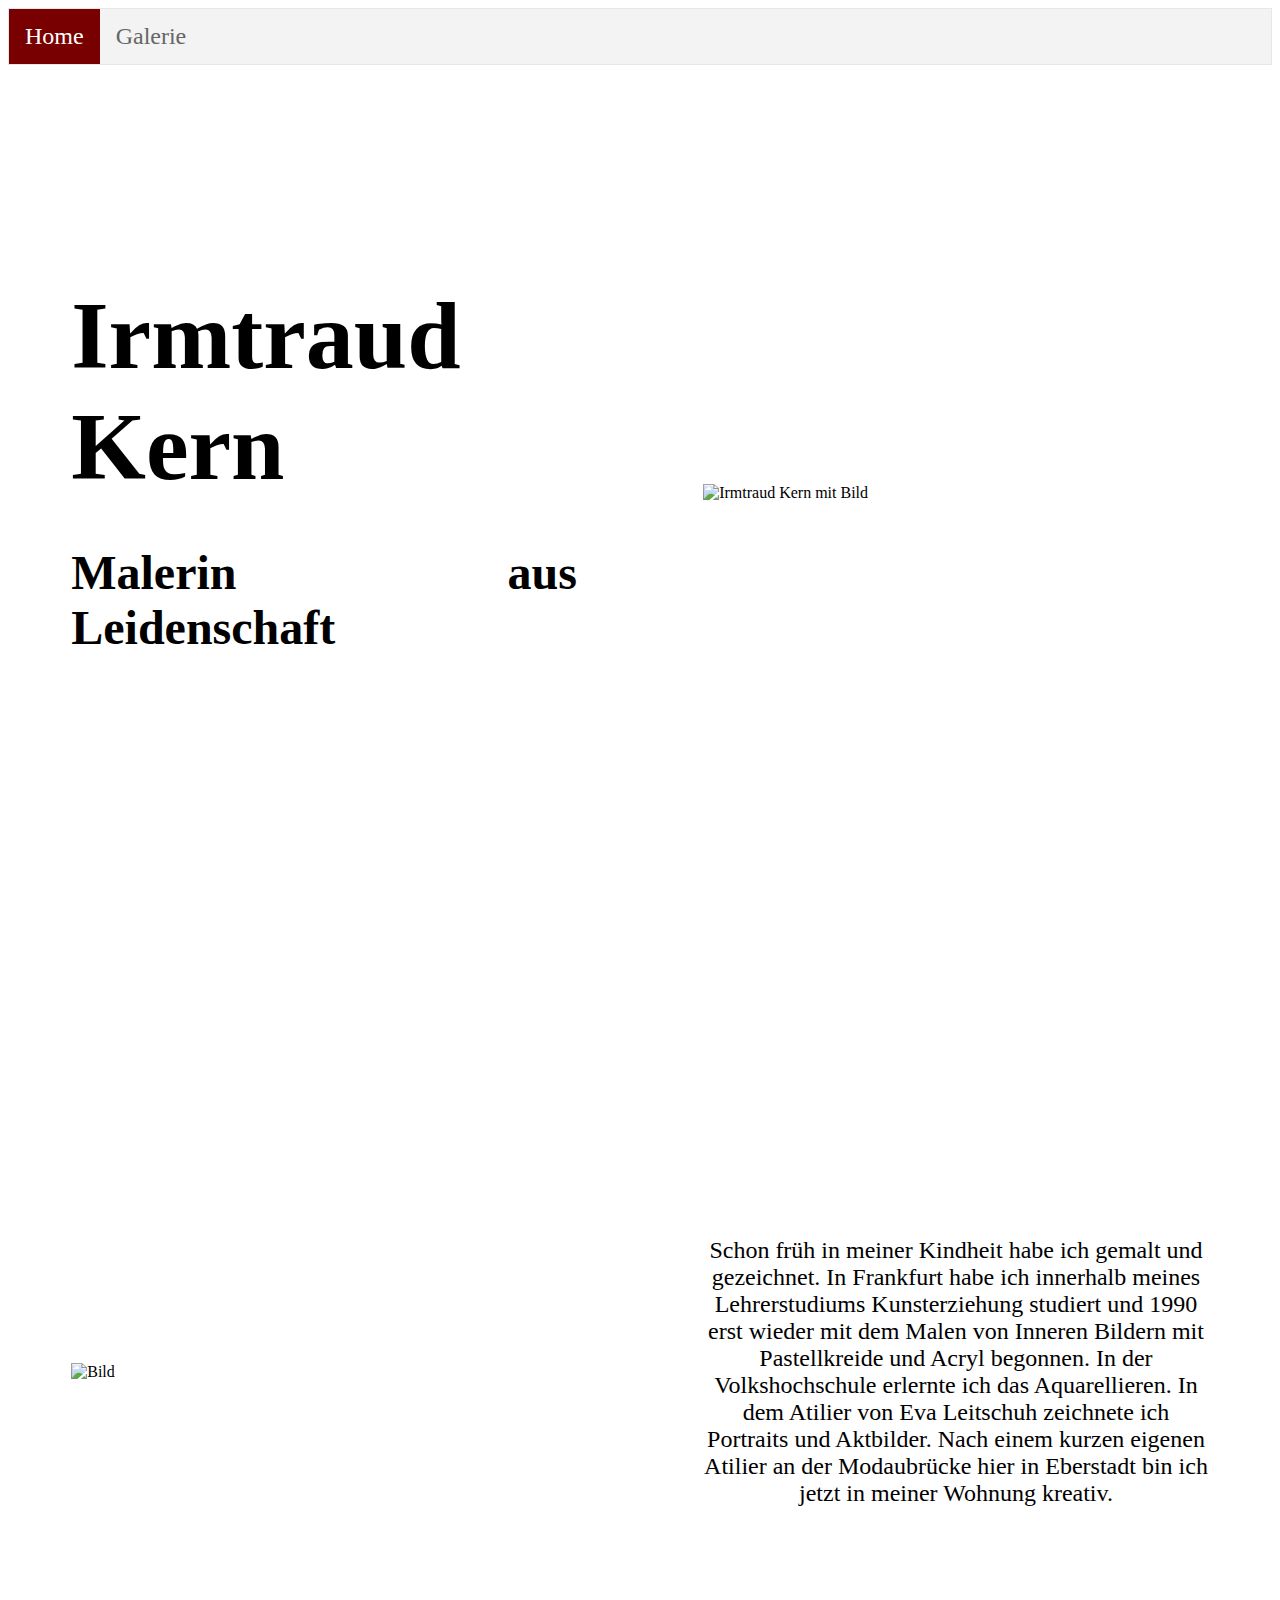
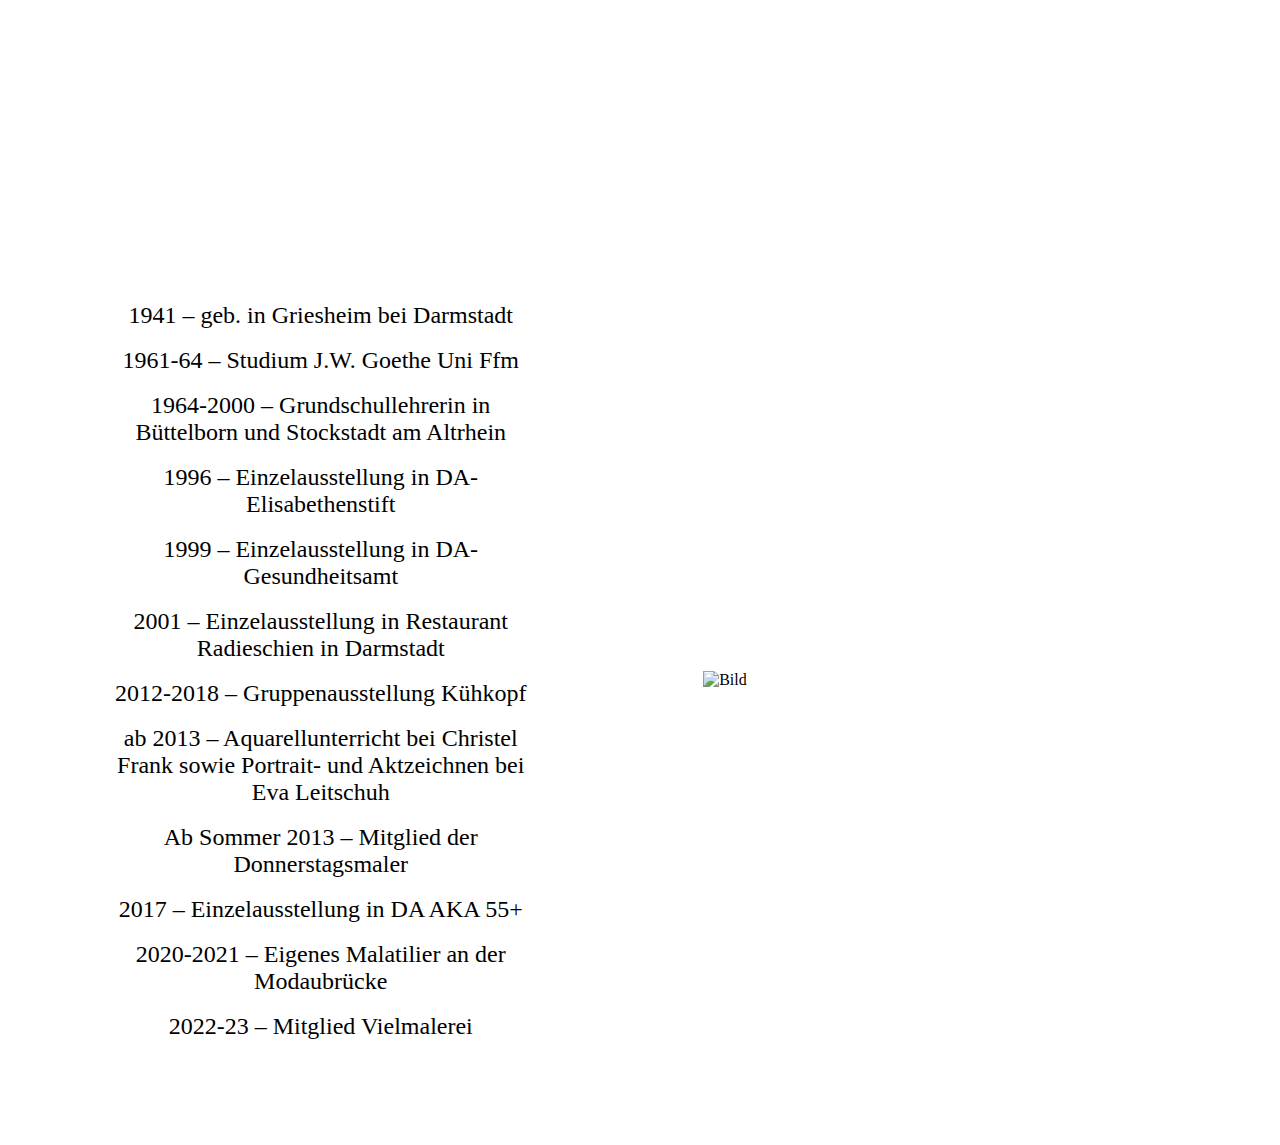
==== index.html @ f112565d "Add files via upload" ====
<!DOCTYPE html>
<html lang="de">
<head>
    <meta charset="UTF-8">
    <meta name="viewport" content="width=device-width, initial-scale=1.0">
    <title>Irmtraud Kern</title>
    <link rel="stylesheet" href="style.css">
</head>
<body>
    <ul class="navbar">
        <li><a class="activebar" href="#home">Home</a></li>
        <li><a href="#Galerie">Galerie</a></li>
    </ul>
    <div class="headdiv">
        <div class="leftdiv">
            <h1>Irmtraud Kern</h1><br>
            <h2>Malerin aus Leidenschaft</h2>
        </div>
        <div class="rightdiv">
            <img src="funnyCats-main/images (14).png" alt="Irmtraud Kern mit Bild"> 
        </div>
    </div>
    <div class="headdiv">
        <div class="leftdiv">
            <img src="funnyCats-main/images (30).jpeg" alt="Bild">
        </div>
        <div class="rightdiv">
            <p>Schon früh in meiner Kindheit habe ich gemalt und gezeichnet. In Frankfurt habe ich innerhalb meines Lehrerstudiums Kunsterziehung studiert und 1990 erst wieder mit dem Malen von Inneren Bildern mit Pastellkreide und Acryl begonnen. In der Volkshochschule erlernte ich das Aquarellieren. In dem Atilier von Eva Leitschuh zeichnete ich Portraits und Aktbilder. Nach einem kurzen eigenen Atilier an der Modaubrücke hier in Eberstadt bin ich jetzt in meiner Wohnung kreativ. </p>
        </div>
    </div>
    <div class="headdiv">
        <div class="leftdiv">
            <ul class="laufbahn">
                <li>1941 – geb. in Griesheim bei  Darmstadt</li><br>
                <li>1961-64 – Studium J.W. Goethe Uni Ffm</li><br>
                <li>1964-2000 – Grundschullehrerin in Büttelborn und Stockstadt am Altrhein</li><br>
                <li>1996 – Einzelausstellung in DA-Elisabethenstift</li><br>
                <li>1999 – Einzelausstellung in DA-Gesundheitsamt</li><br>
                <li>2001 – Einzelausstellung in Restaurant Radieschien in Darmstadt</li><br>
                <li>2012-2018 – Gruppenausstellung Kühkopf</li><br>
                <li>ab 2013 – Aquarellunterricht bei Christel Frank sowie Portrait- und Aktzeichnen bei Eva Leitschuh</li><br>
                <li>Ab Sommer 2013 – Mitglied der Donnerstagsmaler</li><br>
                <li>2017 – Einzelausstellung in DA AKA 55+</li><br>
                <li>2020-2021 – Eigenes Malatilier an der Modaubrücke</li><br>
                <li>2022-23 – Mitglied Vielmalerei</li><br>
            </ul>
        </div>
        <div class="rightdiv">
            <img src="funnyCats-main/image (22).jpeg" alt="Bild">
        </div>
    </div>
</body>
</html>
---- style.css ----
ul.navbar {
    list-style-type: none;
    margin: 0;
    padding: 0;
    overflow: hidden;
    border: 1px solid #e7e7e7;
    background-color: #f3f3f3;
  }
  
ul.laufbahn {
    list-style-type: none;
    text-align: center;
}

  li {
    float: center;
    text-align: center;
    margin-left: 0%;
    margin-right: 10%;
    font-size: 1.5em;
  }
  
  li a {
    float: left;
    display: block;
    color: #666;
    text-align: center;
    padding: 14px 16px;
    text-decoration: none;
  }
  
  li a:hover:not(.activebar) {
    background-color: #ddd;
  }
  
  li a.activebar {
    color: white;
    background-color: #790000;
  }

  img {
    display:flexbox;
    margin-left: auto;
    margin-right: auto;
    width: 90%;
    vertical-align: baseline;
  }

  h1 {
    text-align: justify;
    margin-top:30%;
    margin-bottom: 5%;
    font-size: 6em;
  }

  h2 {
    text-align: justify;
    margin-top:0%;
    margin-bottom: 40%;
    font-size: 3em;
  }

  p {
    text-align: center;
    margin-top:50%;
    margin-bottom: 50%;
    font-size: 1.5em;
  }

  .headdiv {
    width: 100%;
    overflow:auto;
    display:flex;
    flex-wrap: wrap;
    align-items: center;
    align-content: stretch;
    justify-content: center;
  }

  .leftdiv {
    float: left;
    width: 40%;
    padding: 5%;
    height: 100%;
    align-self: center;
  }
  
  .rightdiv {
    float: left;
    width: 40%;
    padding: 5%;
    height:fit-content;
    align-self: center;
  }

  @media screen and (max-width: 800px) {
    ul.navbar li.right, ul.navbar li {
        float: none;
        margin-right: 0%;
    }

    .leftdiv, .rightdiv {
        width: 90%; /* The width is 100%, when the viewport is 800px or smaller */
    }
  }
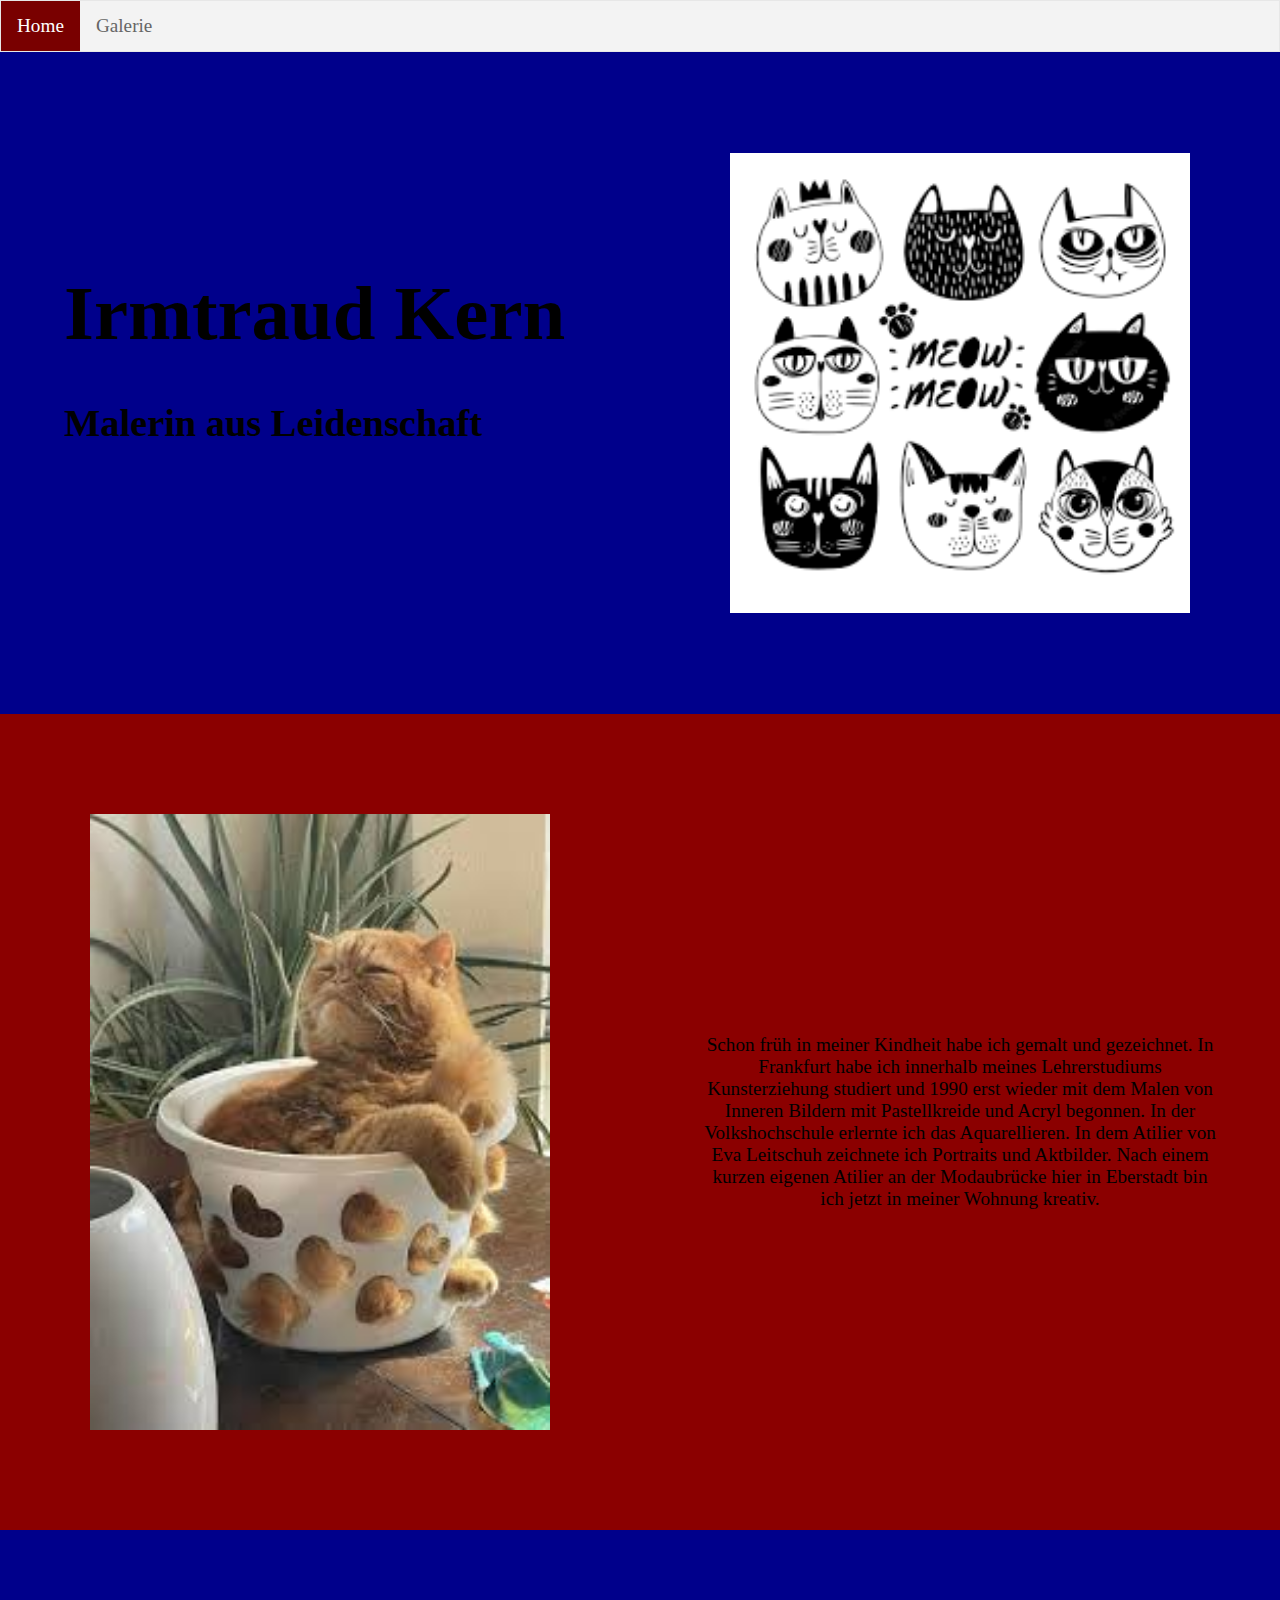
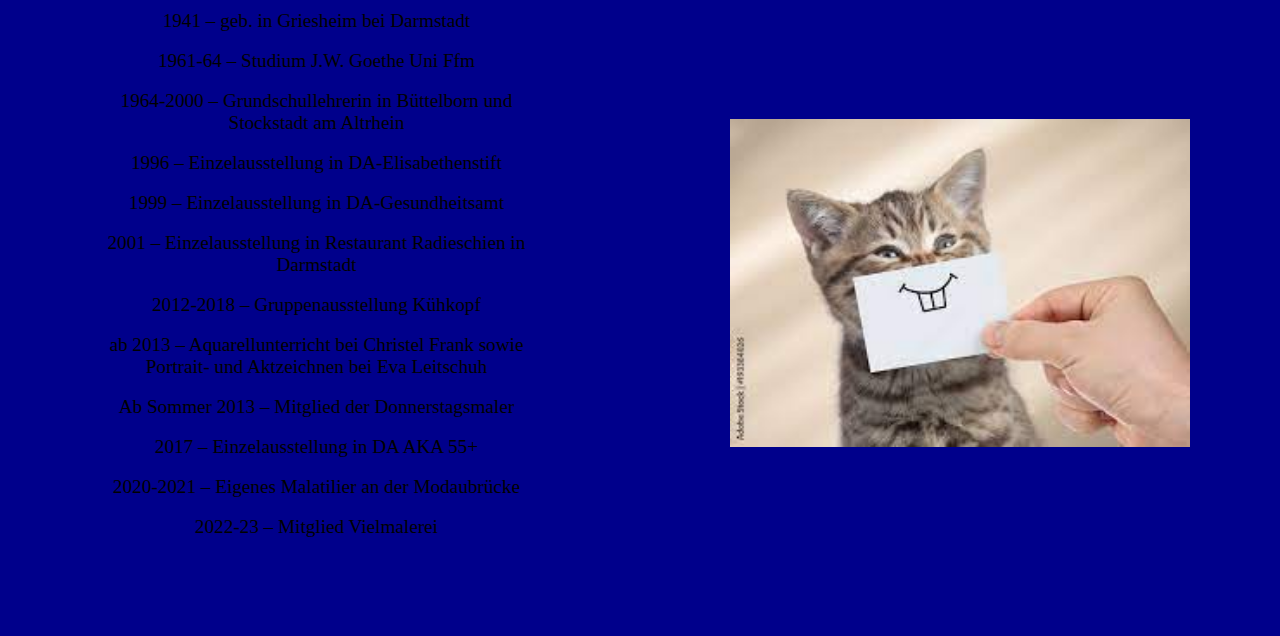
==== commit 47aaeb55: "Add files via upload" ====
--- a/index.html
+++ b/index.html
@@ -11,6 +11,7 @@
         <li><a class="activebar" href="#home">Home</a></li>
         <li><a href="#Galerie">Galerie</a></li>
     </ul>
+    <div class="b1">
     <div class="headdiv">
         <div class="leftdiv">
             <h1>Irmtraud Kern</h1><br>
@@ -20,6 +21,8 @@
             <img src="funnyCats-main/images (14).png" alt="Irmtraud Kern mit Bild"> 
         </div>
     </div>
+    </div>
+    <div class="b2">
     <div class="headdiv">
         <div class="leftdiv">
             <img src="funnyCats-main/images (30).jpeg" alt="Bild">
@@ -28,6 +31,8 @@
             <p>Schon früh in meiner Kindheit habe ich gemalt und gezeichnet. In Frankfurt habe ich innerhalb meines Lehrerstudiums Kunsterziehung studiert und 1990 erst wieder mit dem Malen von Inneren Bildern mit Pastellkreide und Acryl begonnen. In der Volkshochschule erlernte ich das Aquarellieren. In dem Atilier von Eva Leitschuh zeichnete ich Portraits und Aktbilder. Nach einem kurzen eigenen Atilier an der Modaubrücke hier in Eberstadt bin ich jetzt in meiner Wohnung kreativ. </p>
         </div>
     </div>
+    </div>
+    <div class="b3">
     <div class="headdiv">
         <div class="leftdiv">
             <ul class="laufbahn">
@@ -49,5 +54,6 @@
             <img src="funnyCats-main/image (22).jpeg" alt="Bild">
         </div>
     </div>
+    </div>
 </body>
 </html>--- a/style.css
+++ b/style.css
@@ -1,12 +1,36 @@
+/* Navigationsleiste */
 ul.navbar {
-    list-style-type: none;
-    margin: 0;
-    padding: 0;
-    overflow: hidden;
-    border: 1px solid #e7e7e7;
-    background-color: #f3f3f3;
-  }
-  
+  list-style-type: none;
+  margin: 0;
+  padding: 0;
+  overflow: hidden;
+  border: 1px solid #e7e7e7;
+  background-color: #f3f3f3;
+}
+
+ul.navbar li {
+  float: left;
+  margin-right: 0%;
+}
+
+ul.navbar li a {
+  display: block;
+  color: #666;
+  text-align: center;
+  padding: 14px 16px;
+  text-decoration: none;
+}
+
+ul.navbar li a:hover:not(.activebar) {
+  background-color: #ddd;
+}
+
+ul.navbar li a.activebar {
+  color: white;
+  background-color: #790000;
+}
+
+/* Laufbahnliste */
 ul.laufbahn {
     list-style-type: none;
     text-align: center;
@@ -17,89 +41,102 @@
     text-align: center;
     margin-left: 0%;
     margin-right: 10%;
-    font-size: 1.5em;
-  }
-  
-  li a {
-    float: left;
-    display: block;
-    color: #666;
-    text-align: center;
-    padding: 14px 16px;
-    text-decoration: none;
-  }
-  
-  li a:hover:not(.activebar) {
-    background-color: #ddd;
-  }
-  
-  li a.activebar {
-    color: white;
-    background-color: #790000;
+    font-size: 1.5vw;
   }
 
-  img {
-    display:flexbox;
-    margin-left: auto;
-    margin-right: auto;
-    width: 90%;
-    vertical-align: baseline;
+/* Standard formatierungen */
+body {
+  margin:0%;
+}
+
+img {
+  display:block;
+  margin-left: auto;
+  margin-right: auto;
+  width: 90%;
+}
+
+h1 {
+  text-align: justify;
+  margin-top:30%;
+  margin-bottom: 5%;
+  font-size: 6vw;
+}
+
+h2 {
+  text-align: justify;
+  margin-top:0%;
+  margin-bottom: 40%;
+  font-size: 3vw;
   }
 
-  h1 {
-    text-align: justify;
-    margin-top:30%;
-    margin-bottom: 5%;
-    font-size: 6em;
-  }
+p {
+  text-align: center;
+  margin-top:50%;
+  margin-bottom: 50%;
+  font-size: 1.5vw;
+}
 
-  h2 {
-    text-align: justify;
-    margin-top:0%;
-    margin-bottom: 40%;
-    font-size: 3em;
-  }
+/* Divs */
+.headdiv {
+  width: 100%;
+  overflow:auto;
+  display:flex;
+  flex-wrap: wrap;
+  align-items: center;
+  align-content: stretch;
+  justify-content: center;
+}
 
-  p {
-    text-align: center;
-    margin-top:50%;
-    margin-bottom: 50%;
-    font-size: 1.5em;
-  }
+.leftdiv {
+  float: left;
+  width: 40%;
+  padding: 5%;
+  height: 100%;
+  align-self: center;
+}
+  
+.rightdiv {
+  float: left;
+  width: 40%;
+  padding: 5%;
+  height:fit-content;
+  align-self: center;
+}
 
-  .headdiv {
-    width: 100%;
-    overflow:auto;
-    display:flex;
-    flex-wrap: wrap;
-    align-items: center;
-    align-content: stretch;
-    justify-content: center;
-  }
+.b1 {
+  background-color: darkblue;
+}
 
-  .leftdiv {
-    float: left;
-    width: 40%;
-    padding: 5%;
-    height: 100%;
-    align-self: center;
-  }
-  
-  .rightdiv {
-    float: left;
-    width: 40%;
-    padding: 5%;
-    height:fit-content;
-    align-self: center;
-  }
+.b2 {
+  background-color: rgb(139, 0, 0);
+}
 
+.b3 {
+  background-color: darkblue;
+}
+
+/* Handyansicht */
   @media screen and (max-width: 800px) {
     ul.navbar li.right, ul.navbar li {
         float: none;
         margin-right: 0%;
+        font-size: 3vw;
     }
 
     .leftdiv, .rightdiv {
-        width: 90%; /* The width is 100%, when the viewport is 800px or smaller */
+        width: 90%;
+    }
+    h1 {
+      font-size: 12vw;
+    }
+    h2 {
+      font-size: 6vw;
+    }
+    p {
+      font-size: 3vw;
+    }
+    li {
+      font-size: 3vw;
     }
   }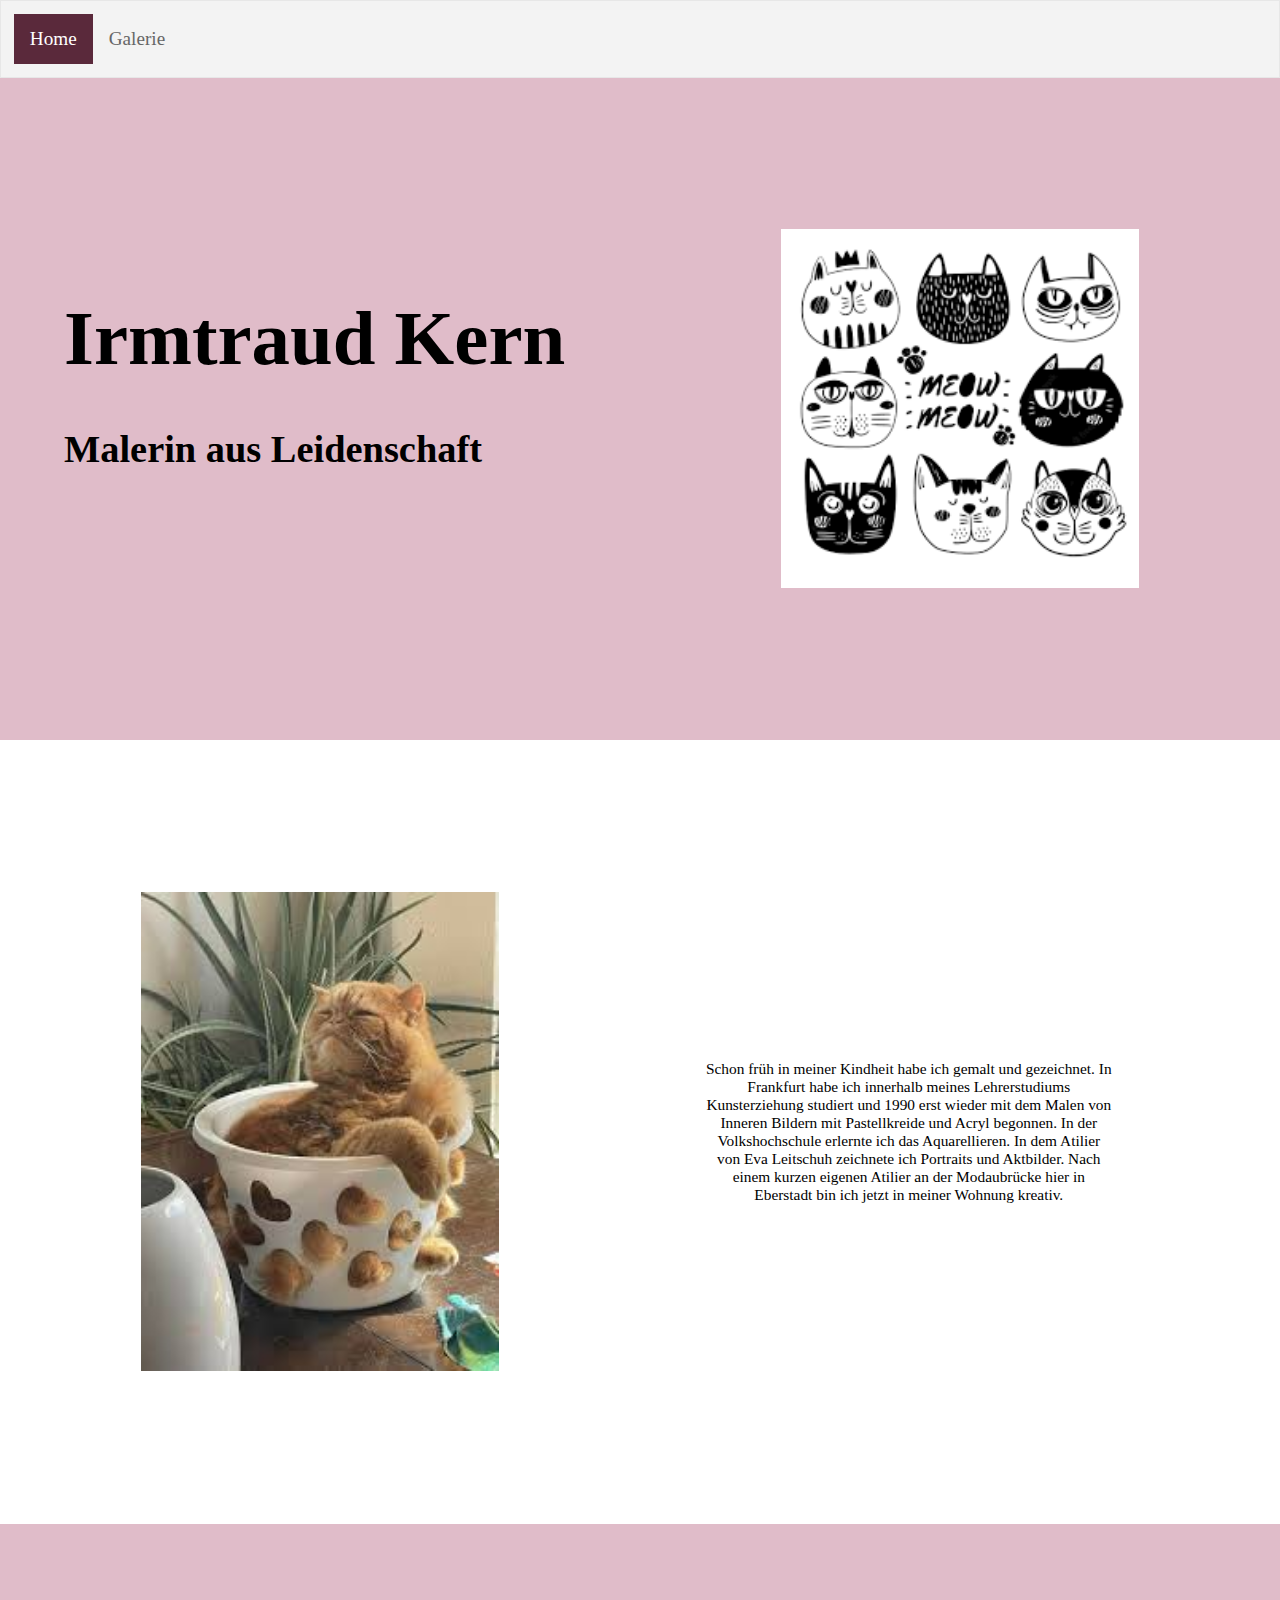
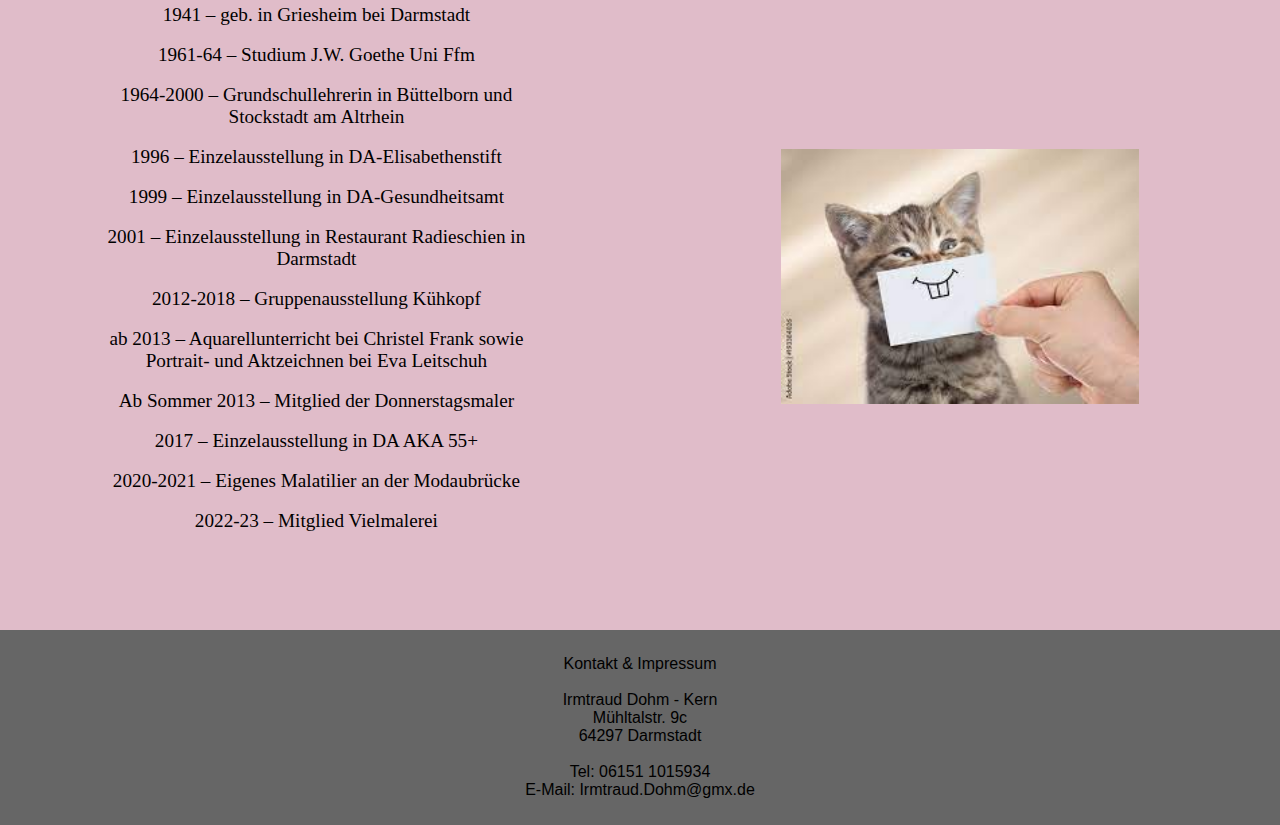
==== commit 8a435fae: "Add files via upload" ====
--- a/index.html
+++ b/index.html
@@ -5,6 +5,7 @@
     <meta name="viewport" content="width=device-width, initial-scale=1.0">
     <title>Irmtraud Kern</title>
     <link rel="stylesheet" href="style.css">
+    <link rel="icon" type="image/x-icon" href="funnyCats-main/image (1).jpeg">
 </head>
 <body>
     <ul class="navbar">
@@ -55,5 +56,10 @@
         </div>
     </div>
     </div>
+    <div class="b4">
+    <div class="headdiv">
+        <h4>Kontakt & Impressum<br><br>Irmtraud Dohm - Kern<br>Mühltalstr. 9c<br>64297 Darmstadt<br><br>Tel: 06151 1015934<br>E-Mail: Irmtraud.Dohm@gmx.de</h4>
+    </div>
+    </div>
 </body>
 </html>--- a/style.css
+++ b/style.css
@@ -2,10 +2,13 @@
 ul.navbar {
   list-style-type: none;
   margin: 0;
-  padding: 0;
+  padding: 1%;
   overflow: hidden;
   border: 1px solid #e7e7e7;
   background-color: #f3f3f3;
+  position: -webkit-sticky; /* Safari */
+  position: sticky;
+  top: 0;
 }
 
 ul.navbar li {
@@ -27,7 +30,7 @@
 
 ul.navbar li a.activebar {
   color: white;
-  background-color: #790000;
+  background-color: rgb(90, 41, 59);
 }
 
 /* Laufbahnliste */
@@ -42,6 +45,7 @@
     margin-left: 0%;
     margin-right: 10%;
     font-size: 1.5vw;
+    font-family: "URW Bookman L", Bookman, serif;
   }
 
 /* Standard formatierungen */
@@ -53,7 +57,7 @@
   display:block;
   margin-left: auto;
   margin-right: auto;
-  width: 90%;
+  width: 70%;
 }
 
 h1 {
@@ -61,6 +65,7 @@
   margin-top:30%;
   margin-bottom: 5%;
   font-size: 6vw;
+  font-family: "URW Bookman L", Bookman, serif;
 }
 
 h2 {
@@ -68,13 +73,25 @@
   margin-top:0%;
   margin-bottom: 40%;
   font-size: 3vw;
+  font-family: "URW Bookman L", Bookman, serif;
   }
+
+h4 {
+  font-family: "URW Bookman L", Bookman, serif;
+  text-align: center;
+  font-family: Arial, Helvetica, sans-serif;
+  font-weight: normal;
+  margin-top: 2%;
+  margin-bottom: 2%;
+}
 
 p {
   text-align: center;
   margin-top:50%;
   margin-bottom: 50%;
-  font-size: 1.5vw;
+  font-size: 1.2vw;
+  font-family: "URW Bookman L", Bookman, serif;
+  width: 80%;
 }
 
 /* Divs */
@@ -92,7 +109,7 @@
   float: left;
   width: 40%;
   padding: 5%;
-  height: 100%;
+  height:fit-content;
   align-self: center;
 }
   
@@ -105,15 +122,20 @@
 }
 
 .b1 {
-  background-color: darkblue;
+  background-color: rgb(224, 188, 201);
 }
 
 .b2 {
-  background-color: rgb(139, 0, 0);
+  background-color: rgb(255, 255, 255);
 }
 
 .b3 {
-  background-color: darkblue;
+  background-color: rgb(224, 188, 201);
+}
+
+.b4 {
+  background-color: #666;
+  width: 100%;
 }
 
 /* Handyansicht */
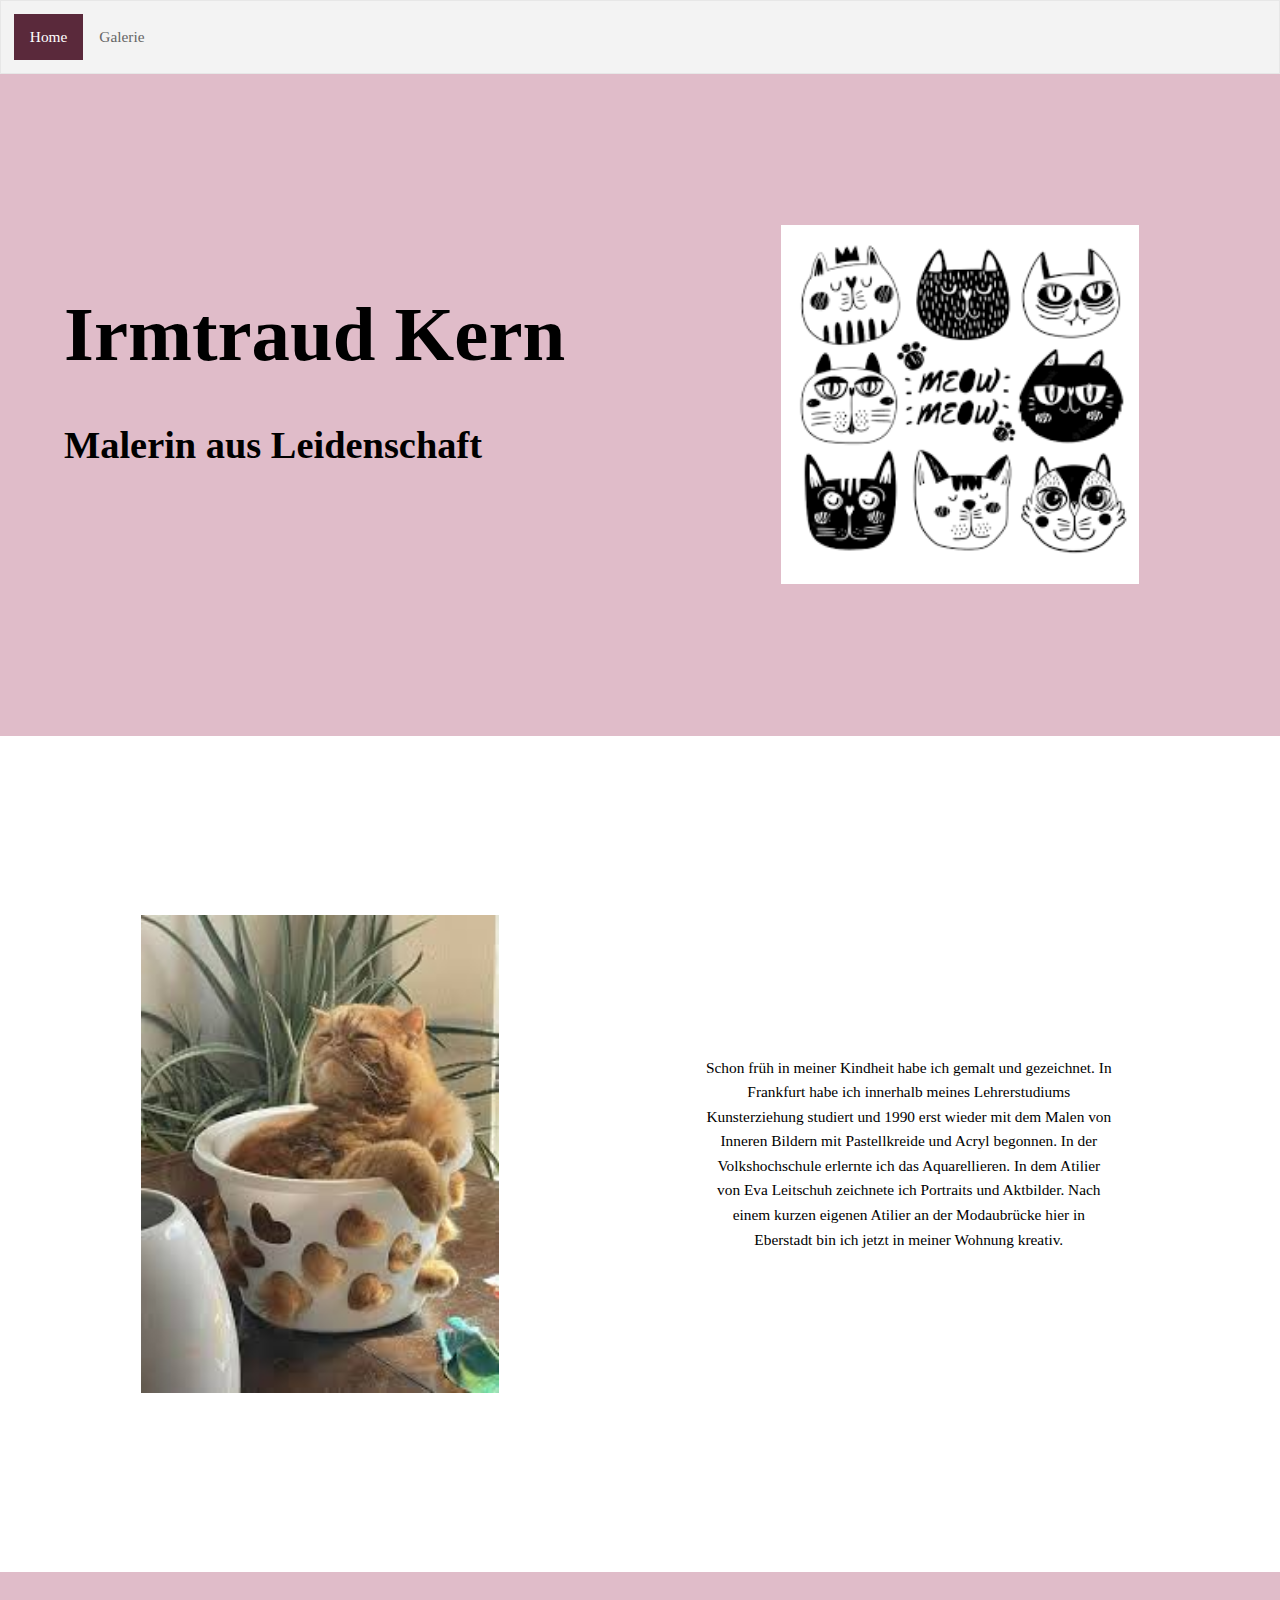
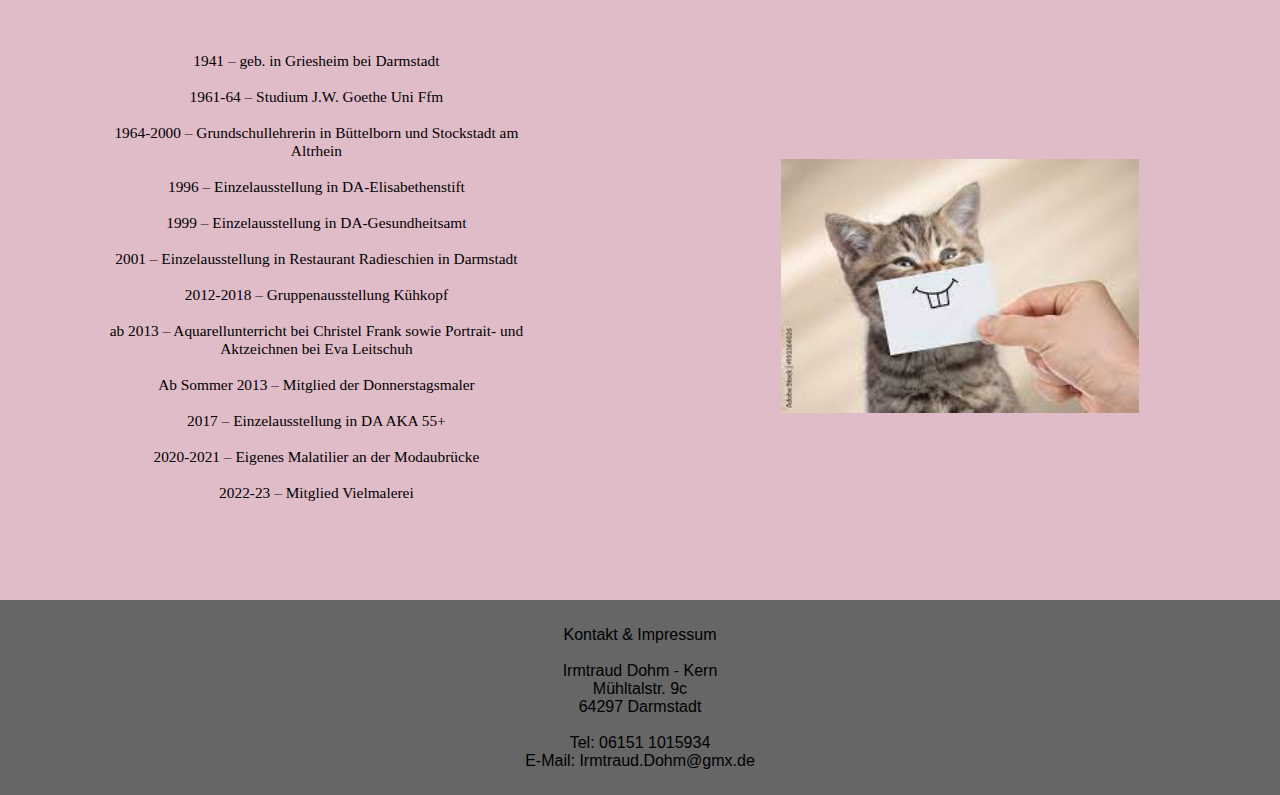
==== commit 74cc4f77: "Add files via upload" ====
--- a/index.html
+++ b/index.html
@@ -10,7 +10,7 @@
 <body>
     <ul class="navbar">
         <li><a class="activebar" href="#home">Home</a></li>
-        <li><a href="#Galerie">Galerie</a></li>
+        <li><a href="galerie.html">Galerie</a></li>
     </ul>
     <div class="b1">
     <div class="headdiv">
--- a/style.css
+++ b/style.css
@@ -44,7 +44,7 @@
     text-align: center;
     margin-left: 0%;
     margin-right: 10%;
-    font-size: 1.5vw;
+    font-size: 1.2vw;
     font-family: "URW Bookman L", Bookman, serif;
   }
 
@@ -92,6 +92,7 @@
   font-size: 1.2vw;
   font-family: "URW Bookman L", Bookman, serif;
   width: 80%;
+  line-height: 1.6;
 }
 
 /* Divs */
@@ -117,6 +118,14 @@
   float: left;
   width: 40%;
   padding: 5%;
+  height:fit-content;
+  align-self: center;
+}
+
+.smalldiv {
+  float: left;
+  width: 20%;
+  padding: 2.5%;
   height:fit-content;
   align-self: center;
 }
